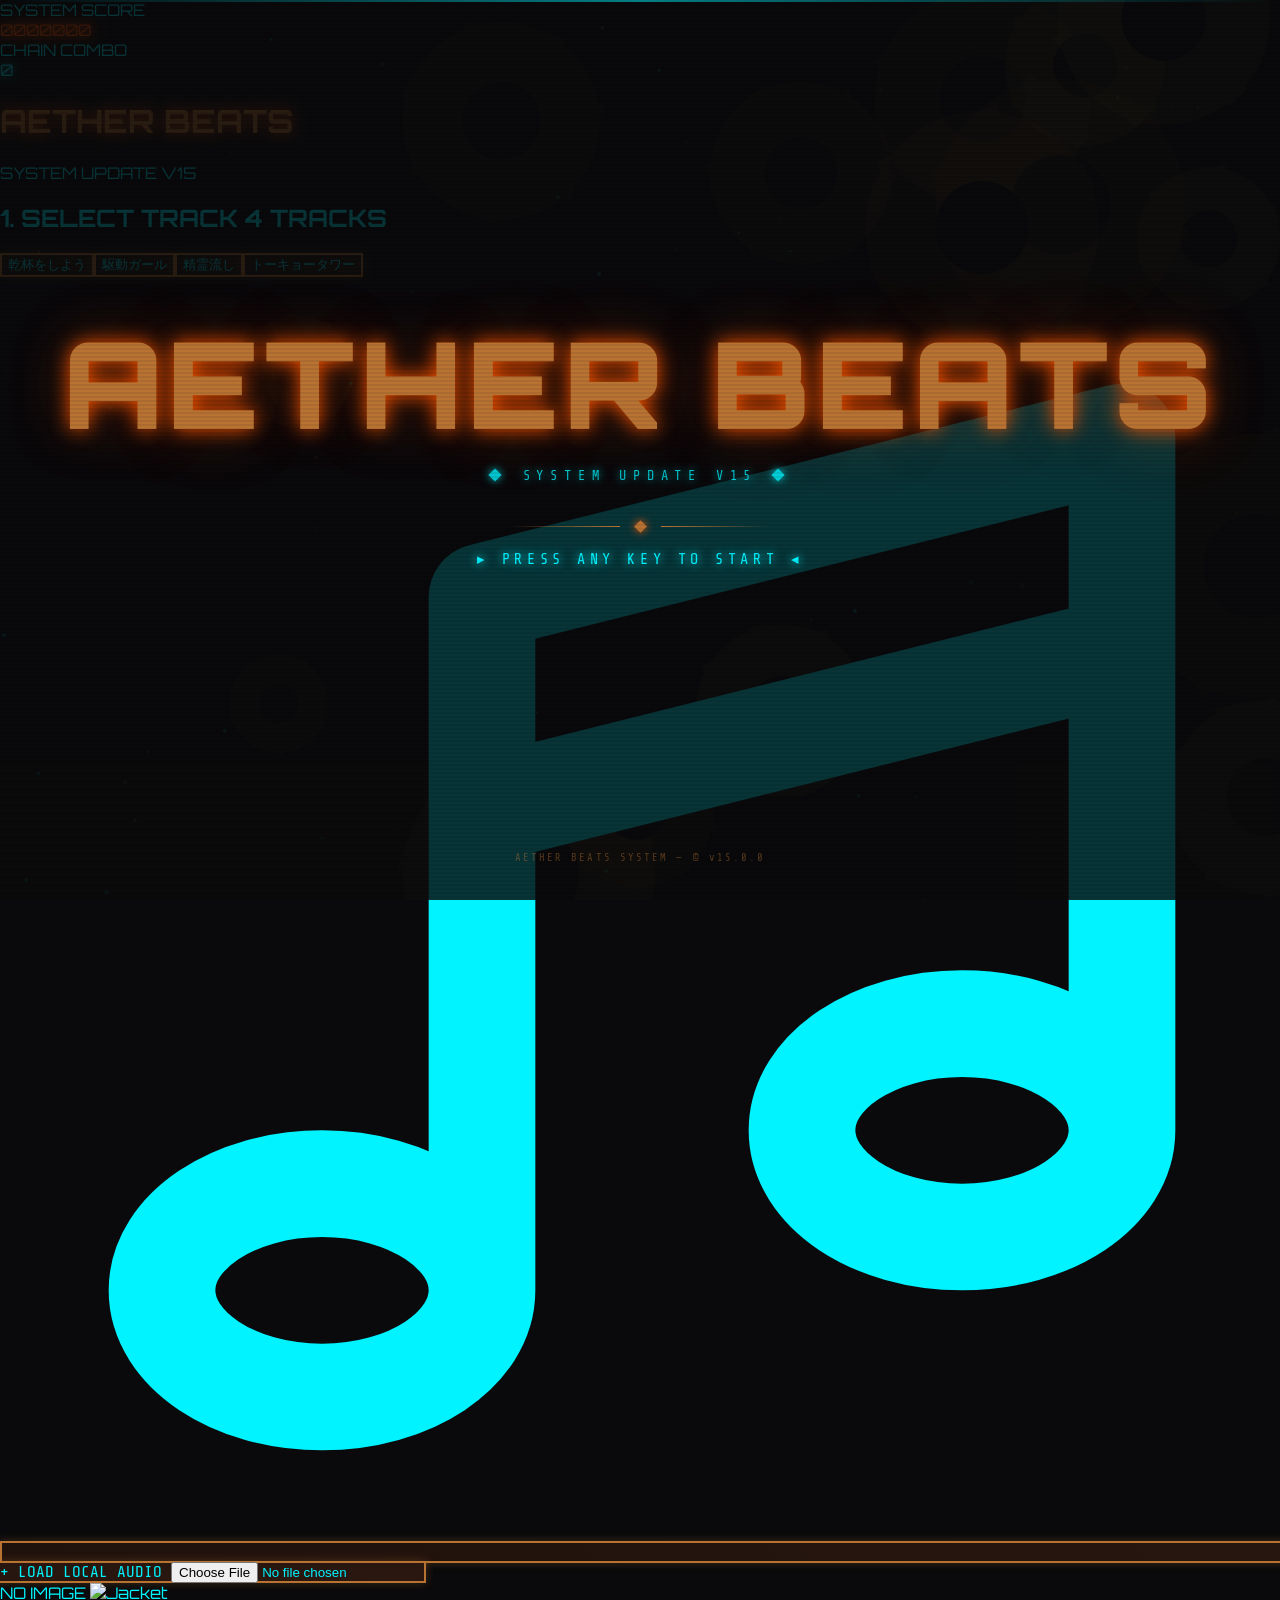
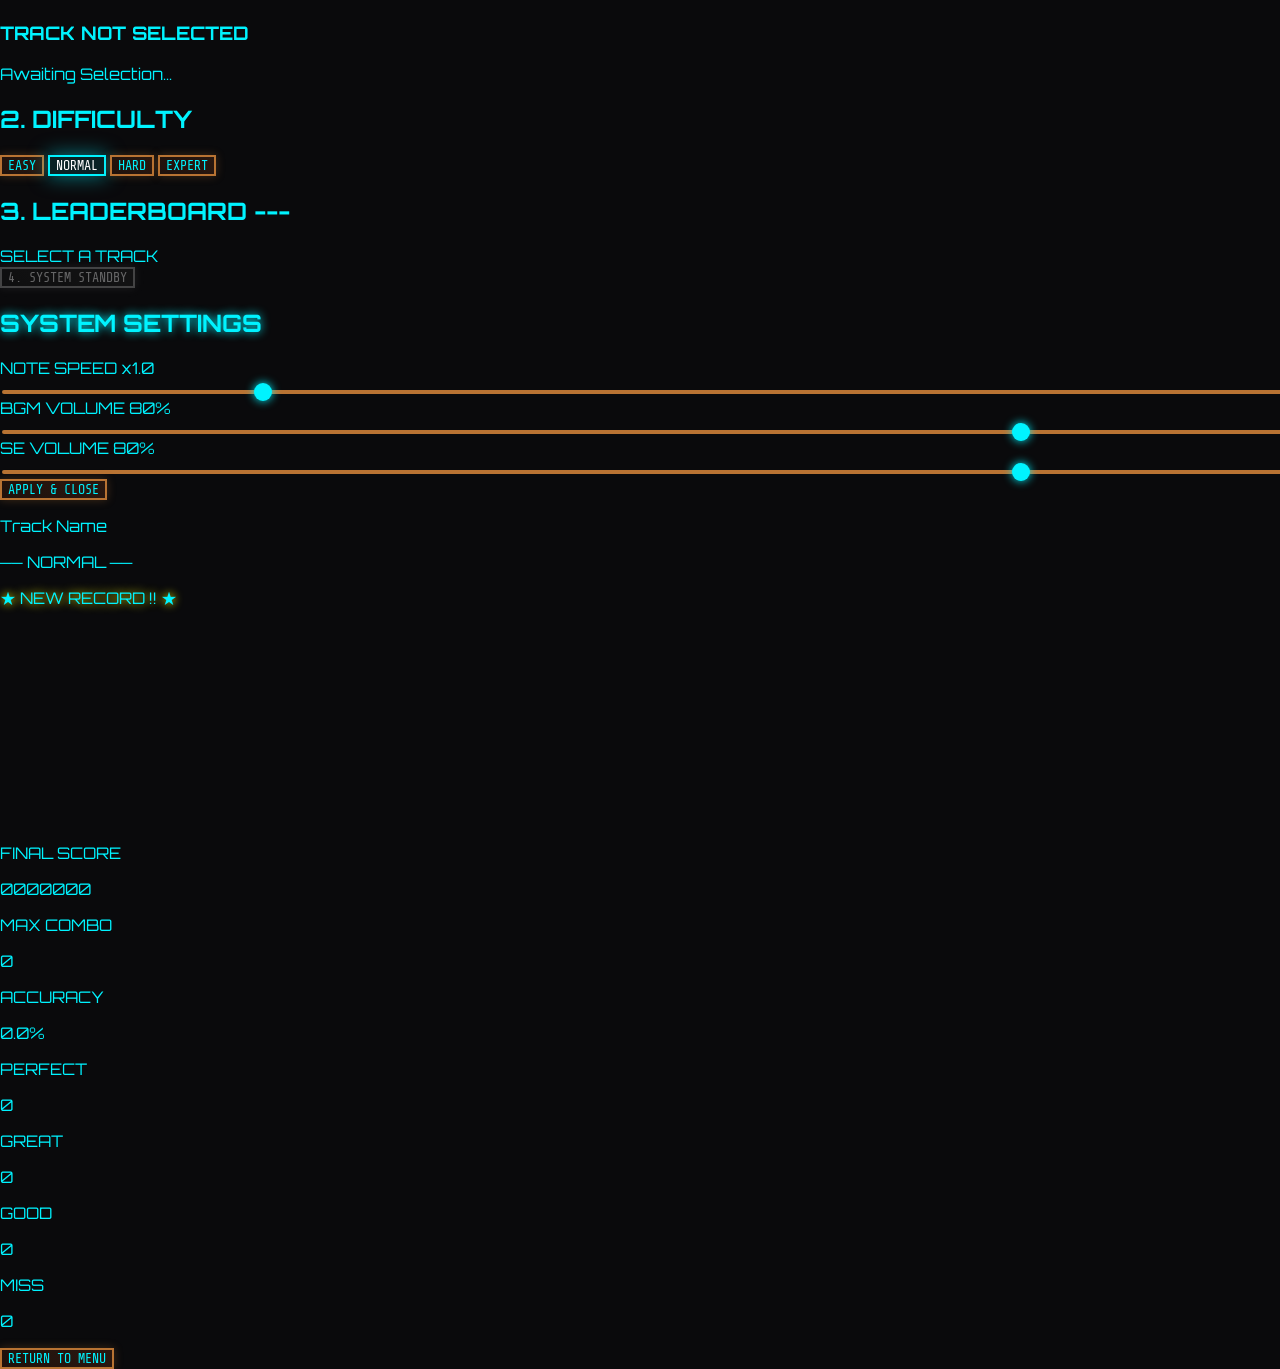
==== ver12/aether_beats.html @ c6d5b1ac "Add files via upload" ====
<!DOCTYPE html>
<html lang="ja">
<head>
    <meta charset="UTF-8">
    <meta name="viewport" content="width=device-width, initial-scale=1.0, maximum-scale=1.0, user-scalable=no">
    <title>AETHER BEATS</title>
    <script src="https://cdn.tailwindcss.com"></script>
    <link rel="stylesheet" href="aether_beats.css">
</head>
<body>

    <!-- Global CRT scan effects -->
    <div class="scanlines"></div>
    <div class="scan-sweep"></div>

    <!-- Overlay layers -->
    <div id="transition-overlay"></div>
    <div id="miss-flash"></div>
    <div id="combo-milestone"></div>
    <div id="engage-overlay"></div>

    <!-- ============================================================
         TITLE SCREEN
    ============================================================ -->
    <div id="title-screen">
        <div class="title-logo-wrap">
            <div class="title-logo-glitch g2">AETHER BEATS</div>
            <div class="title-logo-glitch g1">AETHER BEATS</div>
            <div class="title-logo">AETHER BEATS</div>
            <div class="title-subtitle">◆ SYSTEM UPDATE V15 ◆</div>
        </div>
        <div class="title-decoration">
            <div class="title-line"></div>
            <div class="title-diamond"></div>
            <div class="title-line right"></div>
        </div>
        <div class="press-start-text">▸ PRESS ANY KEY TO START ◂</div>
        <div class="title-chord">
            <span style="animation-delay:0s"></span>
            <span style="animation-delay:0.15s"></span>
            <span style="animation-delay:0.3s"></span>
            <span style="animation-delay:0.45s"></span>
            <span style="animation-delay:0.6s"></span>
            <span style="animation-delay:0.45s"></span>
            <span style="animation-delay:0.3s"></span>
            <span style="animation-delay:0.15s"></span>
            <span style="animation-delay:0s"></span>
        </div>
        <div class="title-version">AETHER BEATS SYSTEM — © v15.0.0</div>
    </div>

    <!-- ============================================================
         BOOT SCREEN
    ============================================================ -->
    <div id="boot-screen">
        <div id="boot-lines"></div>
    </div>

    <!-- ============================================================
         SETTINGS BUTTON (top-right, always visible during play)
    ============================================================ -->
    <button
        onclick="openSettings()"
        class="absolute top-4 right-4 md:top-6 md:right-6 z-[45] pointer-events-auto text-[var(--copper)] hover:text-[var(--neon-cyan)] transition-all p-2 rounded-full bg-black/50 backdrop-blur-sm border border-[var(--copper)] hover:shadow-[0_0_15px_var(--neon-cyan)]"
    >
        <svg xmlns="http://www.w3.org/2000/svg" class="h-6 w-6 md:h-8 md:w-8" fill="none" viewBox="0 0 24 24" stroke="currentColor">
            <path stroke-linecap="round" stroke-linejoin="round" stroke-width="2" d="M10.325 4.317c.426-1.756 2.924-1.756 3.35 0a1.724 1.724 0 002.573 1.066c1.543-.94 3.31.826 2.37 2.37a1.724 1.724 0 001.065 2.572c1.756.426 1.756 2.924 0 3.35a1.724 1.724 0 00-1.066 2.573c.94 1.543-.826 3.31-2.37 2.37a1.724 1.724 0 00-2.572 1.065c-.426 1.756-2.924 1.756-3.35 0a1.724 1.724 0 00-2.573-1.066c-1.543.94-3.31-.826-2.37-2.37a1.724 1.724 0 00-1.065-2.572c-1.756-.426-1.756-2.924 0-3.35a1.724 1.724 0 001.066-2.573c-.94-1.543.826-3.31 2.37-2.37.996.608 2.296.07 2.572-1.065z"/>
            <path stroke-linecap="round" stroke-linejoin="round" stroke-width="2" d="M15 12a3 3 0 11-6 0 3 3 0 016 0z"/>
        </svg>
    </button>

    <!-- ============================================================
         UI LAYER  (HUD + all screens)
    ============================================================ -->
    <div id="ui-layer" class="p-4 md:p-6 flex flex-col justify-between">

        <!-- HUD -->
        <div class="flex justify-between items-start">
            <div>
                <div class="text-xs md:text-sm text-gray-400 font-mono">SYSTEM SCORE</div>
                <div id="score-display" class="text-3xl md:text-5xl font-bold score-glow">0000000</div>
            </div>
            <div class="flex items-start mr-14 md:mr-20">
                <div class="text-right">
                    <div class="text-xs md:text-sm text-gray-400 font-mono">CHAIN COMBO</div>
                    <div id="combo-display" class="text-3xl md:text-5xl font-bold hud-text transition-transform duration-100">0</div>
                </div>
            </div>
        </div>

        <!-- ── MAIN MENU ── -->
        <div id="menu-container" class="absolute inset-0 flex items-center justify-center pointer-events-auto bg-black/80 backdrop-blur-sm z-40 p-4 hidden">
            <div class="bg-[var(--bg-panel)] p-4 md:p-8 border border-[var(--copper)] rounded-xl shadow-[0_0_40px_rgba(184,115,51,0.2)] w-full max-w-4xl flex flex-col max-h-[95vh]">

                <div class="text-center mb-4 md:mb-6">
                    <h1 class="text-3xl md:text-6xl font-black mb-1"
                        style="color:var(--copper);text-shadow:0 0 15px var(--neon-orange);">AETHER BEATS</h1>
                    <p class="text-[10px] md:text-sm text-cyan-500 tracking-[0.4em] font-mono">SYSTEM UPDATE V15</p>
                </div>

                <div class="flex flex-col md:flex-row gap-4 md:gap-6 flex-grow overflow-hidden">

                    <!-- Left: Track List -->
                    <div class="w-full md:w-1/2 flex flex-col overflow-hidden bg-black/50 rounded-lg p-3 md:p-4 border border-gray-800">
                        <h2 class="text-sm text-orange-400 font-mono mb-3 border-b border-gray-700 pb-2 flex justify-between">
                            <span>1. SELECT TRACK</span>
                            <span id="track-count" class="text-cyan-500">0 TRACKS</span>
                        </h2>
                        <div id="track-list" class="overflow-y-auto pr-2 space-y-2 flex-grow pb-2"></div>
                        <div class="mt-3 border-t border-gray-700 pt-3">
                            <label class="btn-steampunk w-full p-3 flex items-center justify-center gap-3 rounded cursor-pointer group">
                                <svg xmlns="http://www.w3.org/2000/svg" class="h-5 w-5 text-orange-400 group-hover:text-cyan-300"
                                     fill="none" viewBox="0 0 24 24" stroke="currentColor">
                                    <path stroke-linecap="round" stroke-linejoin="round" stroke-width="2"
                                          d="M9 19V6l12-3v13M9 19c0 1.105-1.343 2-3 2s-3-.895-3-2 1.343-2 3-2 3 .895 3 2zm12-3c0 1.105-1.343 2-3 2s-3-.895-3-2 1.343-2 3-2 3 .895 3 2zM9 10l12-3"/>
                                </svg>
                                <span class="text-orange-400 font-bold group-hover:text-cyan-300 text-sm tracking-wider">+ LOAD LOCAL AUDIO</span>
                                <input type="file" id="local-file-input" accept="audio/*" class="hidden">
                            </label>
                        </div>
                    </div>

                    <!-- Right: Details + Leaderboard -->
                    <div class="w-full md:w-1/2 flex flex-col overflow-y-auto pr-2">

                        <!-- Jacket & title -->
                        <div class="bg-black/50 p-3 rounded-lg border border-gray-800 mb-4 flex flex-col justify-center items-center relative min-h-[140px] md:min-h-[160px]">
                            <div id="jacket-container"
                                 class="w-20 h-20 md:w-24 md:h-24 mb-2 rounded border-2 border-gray-700 bg-gray-900 flex flex-col justify-center items-center overflow-hidden shadow-[0_0_15px_rgba(0,0,0,0.5)] relative">
                                <span id="no-image-text" class="text-gray-600 font-mono text-[10px] tracking-widest absolute">NO IMAGE</span>
                                <img id="jacket-image" src="" alt="Jacket"
                                     class="w-full h-full object-cover hidden z-10 transition-opacity duration-300">
                            </div>
                            <h3 id="selected-title" class="text-base md:text-lg font-bold text-center text-white truncate w-full px-2">TRACK NOT SELECTED</h3>
                            <p  id="selected-status" class="text-xs text-gray-500 font-mono mt-1">Awaiting Selection...</p>
                        </div>

                        <!-- Difficulty -->
                        <div class="mb-4">
                            <h2 class="text-xs text-gray-400 font-mono mb-2">2. DIFFICULTY</h2>
                            <div class="grid grid-cols-2 md:grid-cols-4 gap-2">
                                <button onclick="setDifficulty('easy')"   id="diff-easy"   class="btn-steampunk py-2 text-xs md:text-sm rounded">EASY</button>
                                <button onclick="setDifficulty('normal')" id="diff-normal" class="btn-steampunk py-2 text-xs md:text-sm rounded active">NORMAL</button>
                                <button onclick="setDifficulty('hard')"   id="diff-hard"   class="btn-steampunk py-2 text-xs md:text-sm rounded">HARD</button>
                                <button onclick="setDifficulty('expert')" id="diff-expert" class="btn-steampunk py-2 text-xs md:text-sm rounded">EXPERT</button>
                            </div>
                        </div>

                        <!-- Leaderboard -->
                        <div class="mb-4 bg-black/60 border border-gray-800 rounded p-3 flex-grow">
                            <h2 class="text-xs text-gray-400 font-mono mb-2 flex justify-between items-end border-b border-gray-800 pb-1">
                                <span>3. LEADERBOARD</span>
                                <span id="leaderboard-diff" class="text-sm font-bold tracking-wider">---</span>
                            </h2>
                            <div id="leaderboard-list" class="space-y-1.5 font-mono text-sm mt-2">
                                <div class="text-center text-gray-600 text-xs py-2">SELECT A TRACK</div>
                            </div>
                        </div>

                        <button id="start-btn"
                                class="btn-steampunk w-full py-3 md:py-4 text-lg md:text-xl font-bold tracking-widest rounded-lg mt-auto"
                                disabled>
                            4. SYSTEM STANDBY
                        </button>
                    </div>
                </div>
            </div>
        </div>

        <!-- ── SETTINGS MODAL ── -->
        <div id="settings-modal"
             class="absolute inset-0 flex items-center justify-center hidden pointer-events-auto bg-black/80 backdrop-blur-md z-50 p-4">
            <div class="bg-[var(--bg-panel)] p-6 md:p-8 border-2 border-[var(--copper)] rounded-xl shadow-[0_0_40px_rgba(0,243,255,0.15)] w-full max-w-md relative">
                <h2 class="text-3xl font-bold text-cyan-400 mb-8 font-mono text-center"
                    style="text-shadow:0 0 10px var(--neon-cyan);">SYSTEM SETTINGS</h2>
                <div class="space-y-8">
                    <div class="bg-black/40 p-4 rounded border border-gray-800">
                        <div class="flex justify-between items-center mb-4">
                            <span class="text-sm text-gray-300 font-mono">NOTE SPEED</span>
                            <span id="speed-display" class="text-cyan-400 font-bold font-mono text-lg">x1.0</span>
                        </div>
                        <input type="range" id="speed-slider" min="0.5" max="3.0" step="0.1" value="1.0">
                    </div>
                    <div class="bg-black/40 p-4 rounded border border-gray-800">
                        <div class="flex justify-between items-center mb-4">
                            <span class="text-sm text-gray-300 font-mono">BGM VOLUME</span>
                            <span id="bgm-vol-display" class="text-cyan-400 font-bold font-mono text-lg">80%</span>
                        </div>
                        <input type="range" id="bgm-vol-slider" min="0" max="1" step="0.05" value="0.8">
                    </div>
                    <div class="bg-black/40 p-4 rounded border border-gray-800">
                        <div class="flex justify-between items-center mb-4">
                            <span class="text-sm text-gray-300 font-mono">SE VOLUME</span>
                            <span id="se-vol-display" class="text-cyan-400 font-bold font-mono text-lg">80%</span>
                        </div>
                        <input type="range" id="se-vol-slider" min="0" max="1" step="0.05" value="0.8">
                    </div>
                </div>
                <button onclick="closeSettings()"
                        class="btn-steampunk w-full py-4 mt-8 text-xl font-bold tracking-widest rounded-lg">
                    APPLY & CLOSE
                </button>
            </div>
        </div>

        <!-- ── RESULT SCREEN ── -->
        <div id="result-screen"
             class="absolute inset-0 flex flex-col items-center justify-center hidden pointer-events-auto bg-black/95 backdrop-blur-lg z-40 overflow-auto py-6">

            <p id="result-track-name"
               class="text-xl md:text-3xl font-bold text-cyan-300 mb-1 truncate max-w-2xl px-4 text-center">Track Name</p>
            <p id="result-diff-badge"
               class="text-xs font-mono mb-5 tracking-widest text-gray-400">── NORMAL ──</p>

            <p id="result-highscore-msg"
               class="text-yellow-400 font-bold text-xl md:text-2xl mb-4 hidden animate-pulse font-mono tracking-widest"
               style="text-shadow:0 0 10px yellow;">★ NEW RECORD !! ★</p>

            <!-- Rank + stats -->
            <div class="flex items-center gap-8 md:gap-14 mb-6">
                <div id="result-rank">S</div>
                <div class="flex flex-col gap-3">
                    <div>
                        <p class="text-[10px] text-gray-500 font-mono">FINAL SCORE</p>
                        <p id="result-score" class="text-cyan-400 font-bold text-3xl md:text-5xl font-mono">0000000</p>
                    </div>
                    <div>
                        <p class="text-[10px] text-gray-500 font-mono">MAX COMBO</p>
                        <p id="result-combo" class="text-orange-400 font-bold text-2xl md:text-4xl font-mono">0</p>
                    </div>
                    <div>
                        <p class="text-[10px] text-gray-500 font-mono">ACCURACY</p>
                        <p id="result-accuracy" class="text-green-400 font-bold text-xl font-mono">0.0%</p>
                    </div>
                </div>
            </div>

            <!-- Judge breakdown -->
            <div class="grid grid-cols-4 gap-4 md:gap-8 text-center mb-6 border border-gray-800 rounded-lg p-4 bg-black/40">
                <div>
                    <p class="text-purple-400 text-[10px] font-mono mb-1">PERFECT</p>
                    <p id="result-perfect" class="text-white font-bold text-xl md:text-2xl font-mono">0</p>
                </div>
                <div>
                    <p class="text-cyan-400 text-[10px] font-mono mb-1">GREAT</p>
                    <p id="result-great" class="text-white font-bold text-xl md:text-2xl font-mono">0</p>
                </div>
                <div>
                    <p class="text-green-400 text-[10px] font-mono mb-1">GOOD</p>
                    <p id="result-good" class="text-white font-bold text-xl md:text-2xl font-mono">0</p>
                </div>
                <div>
                    <p class="text-red-400 text-[10px] font-mono mb-1">MISS</p>
                    <p id="result-miss" class="text-white font-bold text-xl md:text-2xl font-mono">0</p>
                </div>
            </div>

            <button onclick="returnToMenu()"
                    class="btn-steampunk px-10 py-3 md:py-4 rounded-lg text-lg md:text-xl font-bold tracking-widest">
                RETURN TO MENU
            </button>
        </div>

    </div><!-- /#ui-layer -->

    <!-- Canvas (z-index: 1, behind UI) -->
    <canvas id="gameCanvas"></canvas>

    <!-- Judgement text container -->
    <div id="judge-container"></div>

    <script src="aether_beats.js"></script>
</body>
</html>
---- ver12/aether_beats.css ----
@import url('https://fonts.googleapis.com/css2?family=Orbitron:wght@400;700;900&family=Share+Tech+Mono&display=swap');

/* ============================================================
   CSS VARIABLES
============================================================ */
:root {
    --neon-cyan:   #00f3ff;
    --neon-orange: #ff5500;
    --brass:       #b5a642;
    --copper:      #b87333;
    --bg-dark:     #0a0a0c;
    --bg-panel:    rgba(10, 10, 12, 0.9);
    --diff-easy:   #00ff88;
    --diff-normal: #00f3ff;
    --diff-hard:   #ffaa00;
    --diff-expert: #ff0044;
}

* { box-sizing: border-box; }

body {
    margin: 0;
    overflow: hidden;
    background-color: var(--bg-dark);
    color: var(--neon-cyan);
    font-family: 'Orbitron', sans-serif;
    user-select: none;
    touch-action: none;
}

canvas {
    display: block;
    position: absolute;
    top: 0; left: 0;
    z-index: 1;
}

#ui-layer {
    position: absolute;
    top: 0; left: 0;
    width: 100%; height: 100%;
    pointer-events: none;
    z-index: 10;
}

.pointer-events-auto { pointer-events: auto; }
.score-glow  { text-shadow: 0 0 10px var(--neon-orange), 0 0 20px var(--neon-orange); color: var(--neon-orange); }
.hud-text    { text-shadow: 0 0 10px var(--neon-cyan); }

/* ============================================================
   BUTTONS
============================================================ */
.btn-steampunk {
    background: linear-gradient(45deg, #1f110c, #2a1810);
    border: 2px solid var(--copper);
    color: var(--neon-cyan);
    box-shadow: 0 0 10px rgba(184, 115, 51, 0.3);
    transition: all 0.2s ease;
    font-family: 'Share Tech Mono', monospace;
    cursor: pointer;
}
.btn-steampunk:hover:not(:disabled) {
    background: linear-gradient(45deg, #2a1810, #3a2215);
    box-shadow: 0 0 15px var(--neon-cyan);
    transform: translateY(-2px);
}
.btn-steampunk.active {
    border-color: var(--neon-cyan);
    box-shadow: 0 0 20px rgba(0, 243, 255, 0.5);
    background: rgba(0, 243, 255, 0.1);
    color: #fff;
}
.btn-steampunk:disabled {
    opacity: 0.5;
    cursor: not-allowed;
    filter: grayscale(100%);
    transform: none;
}

/* Difficulty button active states */
#diff-easy.active   { border-color: var(--diff-easy);   box-shadow: 0 0 20px rgba(0,255,136,0.5);  background: rgba(0,255,136,0.1);  color: #fff; }
#diff-normal.active { border-color: var(--diff-normal); box-shadow: 0 0 20px rgba(0,243,255,0.5);  background: rgba(0,243,255,0.1);  color: #fff; }
#diff-hard.active   { border-color: var(--diff-hard);   box-shadow: 0 0 20px rgba(255,170,0,0.5);  background: rgba(255,170,0,0.1);  color: #fff; }
#diff-expert.active { border-color: var(--diff-expert); box-shadow: 0 0 20px rgba(255,0,68,0.5);   background: rgba(255,0,68,0.1);   color: #fff; }

/* ============================================================
   RANGE INPUTS
============================================================ */
input[type=range] { -webkit-appearance: none; background: transparent; width: 100%; }
input[type=range]::-webkit-slider-thumb {
    -webkit-appearance: none; height: 18px; width: 18px; border-radius: 50%;
    background: var(--neon-cyan); cursor: pointer; margin-top: -7px;
    box-shadow: 0 0 10px var(--neon-cyan);
}
input[type=range]::-webkit-slider-runnable-track {
    width: 100%; height: 4px; cursor: pointer; background: var(--copper); border-radius: 2px;
}

/* ============================================================
   JUDGEMENT TEXT
============================================================ */
@keyframes popOut {
    0%   { transform: translate(-50%, -50%) scale(0.5);  opacity: 1; }
    50%  { transform: translate(-50%, -65%) scale(1.3);  opacity: 1; }
    100% { transform: translate(-50%, -80%) scale(1.1);  opacity: 0; }
}
.judgement {
    position: absolute; left: 50%; top: 60%;
    transform: translate(-50%, -50%);
    font-size: 3.5rem; font-weight: 900;
    pointer-events: none; opacity: 0;
    z-index: 20;
    animation: popOut 0.55s ease-out forwards;
    font-family: 'Orbitron', sans-serif;
}

/* ============================================================
   SCROLLBAR
============================================================ */
::-webkit-scrollbar { width: 6px; }
::-webkit-scrollbar-track { background: rgba(0,0,0,0.5); border-radius: 3px; }
::-webkit-scrollbar-thumb { background: var(--copper); border-radius: 3px; }

/* ============================================================
   SCANLINES (always visible)
============================================================ */
.scanlines {
    position: fixed; inset: 0; pointer-events: none; z-index: 800;
    background: repeating-linear-gradient(
        0deg,
        transparent, transparent 2px,
        rgba(0,0,0,0.07) 2px, rgba(0,0,0,0.07) 4px
    );
    animation: scanMove 10s linear infinite;
}
@keyframes scanMove { from { background-position: 0 0; } to { background-position: 0 200px; } }

.scan-sweep {
    position: fixed; left: 0; width: 100%; height: 2px;
    background: linear-gradient(to right, transparent 0%, rgba(0,243,255,0.5) 50%, transparent 100%);
    z-index: 801; pointer-events: none;
    animation: sweepDown 7s linear infinite;
}
@keyframes sweepDown {
    0%   { top: -5px;   opacity: 0; }
    3%   { opacity: 1; }
    97%  { opacity: 0.6; }
    100% { top: 100vh;  opacity: 0; }
}

/* ============================================================
   TRANSITION OVERLAY
============================================================ */
#transition-overlay {
    position: fixed; inset: 0; z-index: 900;
    pointer-events: none; opacity: 0; background: white;
}

/* ============================================================
   MISS FLASH
============================================================ */
#miss-flash {
    position: fixed; inset: 0; z-index: 16; pointer-events: none; opacity: 0;
    background: radial-gradient(ellipse at center, transparent 40%, rgba(255,0,68,0.5) 100%);
}
@keyframes missFlashAnim { 0% { opacity: 1; } 100% { opacity: 0; } }

/* ============================================================
   COMBO MILESTONE
============================================================ */
#combo-milestone {
    position: fixed; left: 50%; top: 42%; transform: translate(-50%, -50%);
    font-family: 'Orbitron', sans-serif; font-weight: 900;
    pointer-events: none; z-index: 25; opacity: 0;
    text-align: center; white-space: nowrap;
}
@keyframes milestoneAnim {
    0%   { transform: translate(-50%, -50%) scale(0.3);  opacity: 0; }
    18%  { transform: translate(-50%, -50%) scale(1.25); opacity: 1; }
    40%  { transform: translate(-50%, -50%) scale(0.98); opacity: 1; }
    75%  { transform: translate(-50%, -50%) scale(1.0);  opacity: 1; }
    100% { transform: translate(-50%, -50%) scale(1.05); opacity: 0; }
}

/* ============================================================
   TITLE SCREEN
============================================================ */
#title-screen {
    position: absolute; inset: 0; z-index: 90;
    display: flex; flex-direction: column;
    align-items: center; justify-content: center;
    background: rgba(10, 10, 12, 0.82);
    pointer-events: auto;
}
@keyframes titleGlitchOut {
    0%   { opacity: 1; transform: none;                           filter: none; }
    15%  { opacity: 1; transform: translateX(-8px) skewX(-3deg); filter: hue-rotate(90deg) brightness(1.5); }
    30%  { opacity: 1; transform: translateX(8px)  skewX(3deg);  filter: hue-rotate(200deg); }
    50%  { opacity: 0.6; transform: scaleY(1.08);                filter: brightness(2.5); }
    70%  { opacity: 0.3; transform: scaleY(0.9) skewX(-2deg); }
    85%  { opacity: 0.1; transform: scaleY(0.2); }
    100% { opacity: 0;   transform: scaleY(0); }
}

.title-logo-wrap { position: relative; text-align: center; margin-bottom: 0.5rem; }

.title-logo {
    font-size: clamp(2.8rem, 9.5vw, 7.5rem);
    font-weight: 900; color: var(--copper); letter-spacing: 0.04em;
    font-family: 'Orbitron', sans-serif;
    text-shadow: 0 0 20px var(--neon-orange), 0 0 60px rgba(255,85,0,0.25), 0 0 100px rgba(255,85,0,0.1);
    animation: titleFloat 3.5s ease-in-out infinite;
    position: relative;
}
@keyframes titleFloat {
    0%, 100% { transform: translateY(0);    filter: brightness(1);   }
    50%       { transform: translateY(-9px); filter: brightness(1.2); }
}

.title-logo-glitch {
    position: absolute; top: 0; left: 0; width: 100%;
    font-size: clamp(2.8rem, 9.5vw, 7.5rem); font-weight: 900;
    letter-spacing: 0.04em; font-family: 'Orbitron', sans-serif; opacity: 0;
}
.title-logo-glitch.g1 { color: #00f3ff; animation: glitch1 6s infinite steps(1) 0.3s; }
.title-logo-glitch.g2 { color: #ff0044; animation: glitch2 6s infinite steps(1) 1.8s; }

@keyframes glitch1 {
    0%, 88%, 100% { opacity: 0; transform: translate(0);        clip-path: none; }
    89% { opacity: .75; transform: translate(-5px,  2px); clip-path: inset( 8% 0 70% 0); }
    90% { opacity: .75; transform: translate( 5px, -2px); clip-path: inset(55% 0  8% 0); }
    91% { opacity: .5;  transform: translate(-2px,  0);   clip-path: inset(28% 0 38% 0); }
    92% { opacity: 0; }
    94% { opacity: .4;  transform: translate( 3px,  1px); clip-path: inset( 3% 0 83% 0); }
    95% { opacity: 0; }
}
@keyframes glitch2 {
    0%, 91%, 100% { opacity: 0; transform: translate(0);        clip-path: none; }
    92% { opacity: .65; transform: translate( 6px,  0);   clip-path: inset(38% 0 28% 0); }
    93% { opacity: .65; transform: translate(-6px,  1px); clip-path: inset(65% 0  8% 0); }
    94% { opacity: 0; }
    96% { opacity: .4;  transform: translate( 2px, -1px); clip-path: inset(18% 0 58% 0); }
    97% { opacity: 0; }
}

.title-subtitle {
    font-family: 'Share Tech Mono', monospace;
    font-size: clamp(0.5rem, 1.5vw, 0.85rem);
    color: var(--neon-cyan); letter-spacing: 0.5em; margin-top: 0.6rem;
    text-shadow: 0 0 8px var(--neon-cyan); opacity: 0.8;
}

.title-decoration { display: flex; align-items: center; gap: 1rem; margin: 1.8rem 0 1.2rem; }
.title-line       { height: 1px; width: clamp(50px, 9vw, 110px); background: linear-gradient(to right, transparent, var(--copper)); }
.title-line.right { background: linear-gradient(to left, transparent, var(--copper)); }
.title-diamond {
    width: 9px; height: 9px; background: var(--copper); transform: rotate(45deg);
    box-shadow: 0 0 8px var(--neon-orange); animation: diamondPulse 1.6s ease-in-out infinite;
}
@keyframes diamondPulse {
    0%, 100% { transform: rotate(45deg) scale(1);   box-shadow: 0 0  8px var(--neon-orange); }
    50%       { transform: rotate(45deg) scale(1.6); box-shadow: 0 0 22px var(--neon-orange); }
}

@keyframes pressStart { 0%, 49% { opacity: 1; } 50%, 100% { opacity: 0; } }
.press-start-text {
    animation: pressStart 1.3s infinite;
    color: var(--neon-cyan);
    text-shadow: 0 0 10px var(--neon-cyan), 0 0 22px rgba(0,243,255,0.3);
    font-family: 'Share Tech Mono', monospace;
    font-size: clamp(0.65rem, 1.8vw, 0.95rem); letter-spacing: 0.3em;
}
.title-version {
    position: absolute; bottom: 4%;
    font-family: 'Share Tech Mono', monospace; font-size: 0.65rem;
    color: rgba(184, 115, 51, 0.45); letter-spacing: 0.2em;
}

.title-chord { display: flex; gap: 3px; margin-top: 1.5rem; }
.title-chord span {
    display: block; width: 3px; background: var(--copper); opacity: 0.5;
    animation: chordPulse 2s ease-in-out infinite;
}
@keyframes chordPulse {
    0%, 100% { height: 12px; opacity: 0.4; }
    50%       { height: 28px; opacity: 0.9; }
}

/* ============================================================
   BOOT SCREEN
============================================================ */
#boot-screen {
    position: absolute; inset: 0; z-index: 89;
    background: #000; display: none; flex-direction: column;
    justify-content: center; padding: 8%; opacity: 0;
    transition: opacity 0.3s;
}
.boot-line {
    font-family: 'Share Tech Mono', monospace;
    font-size: clamp(0.52rem, 1.15vw, 0.78rem); margin: 1.5px 0; opacity: 0;
    color: #00f3ff;
}
.boot-line.ok     { color: #00ff88; }
.boot-line.warn   { color: #ffaa00; }
.boot-line.header { color: var(--copper); font-size: clamp(0.65rem, 1.3vw, 0.95rem); margin-bottom: 6px; }
.boot-cursor {
    display: inline-block; width: 10px; height: 1.2em;
    background: #00f3ff; vertical-align: middle;
    animation: blinkCursor 0.8s step-end infinite;
}
@keyframes blinkCursor { 0%, 100% { opacity: 1; } 50% { opacity: 0; } }

/* ============================================================
   RESULT SCREEN — RANK
============================================================ */
#result-rank {
    font-family: 'Orbitron', sans-serif; font-weight: 900;
    font-size: clamp(5rem, 18vw, 10rem); opacity: 0; display: block;
}
@keyframes rankReveal {
    0%   { transform: scale(3);    opacity: 0; filter: blur(30px); }
    55%  { transform: scale(0.88); opacity: 1; filter: blur(0); }
    72%  { transform: scale(1.08); }
    86%  { transform: scale(0.97); }
    100% { transform: scale(1);    opacity: 1; }
}
@keyframes rankGolden {
    0%   { transform: scale(3);    opacity: 0; filter: blur(30px); }
    55%  { transform: scale(0.88); opacity: 1; filter: blur(0); }
    72%  { transform: scale(1.1); }
    86%  { transform: scale(0.97); }
    100% { transform: scale(1);    opacity: 1; filter: drop-shadow(0 0 30px #ffd700); }
}
.rank-S { color: #ffd700; text-shadow: 0 0 40px #ffd700, 0 0 80px rgba(255,215,0,0.35); animation: rankGolden 0.9s  ease-out forwards !important; }
.rank-A { color: #00f3ff; text-shadow: 0 0 30px #00f3ff;                                animation: rankReveal 0.85s ease-out forwards !important; }
.rank-B { color: #00ff88; text-shadow: 0 0 20px #00ff88;                                animation: rankReveal 0.85s ease-out forwards !important; }
.rank-C { color: #ffaa00; text-shadow: 0 0 20px #ffaa00;                                animation: rankReveal 0.85s ease-out forwards !important; }
.rank-D { color: #ff0044; text-shadow: 0 0 20px #ff0044;                                animation: rankReveal 0.85s ease-out forwards !important; }

/* ============================================================
   COUNTDOWN
============================================================ */
.countdown-num {
    position: fixed; left: 50%; top: 50%; transform: translate(-50%, -50%);
    font-family: 'Orbitron', sans-serif; font-weight: 900;
    font-size: clamp(5rem, 18vw, 10rem);
    pointer-events: none; z-index: 50; opacity: 0;
    animation: countdownPop 0.5s ease-out forwards;
}
@keyframes countdownPop {
    0%   { transform: translate(-50%, -50%) scale(1.8);  opacity: 0; }
    30%  { transform: translate(-50%, -50%) scale(0.95); opacity: 1; }
    65%  { transform: translate(-50%, -50%) scale(1.0);  opacity: 1; }
    100% { transform: translate(-50%, -50%) scale(1.05); opacity: 0; }
}

/* ============================================================
   ENGAGE RING (game-start transition)
============================================================ */
#engage-overlay {
    position: fixed; inset: 0; z-index: 700; pointer-events: none;
    opacity: 0; display: flex; align-items: center; justify-content: center;
}
.engage-ring {
    position: absolute; border: 2px solid var(--neon-cyan); border-radius: 50%;
    animation: engageRingExpand 0.6s ease-out forwards;
}
@keyframes engageRingExpand {
    0%   { width:  50px;  height:  50px;  opacity: 1; transform: translate(-50%, -50%); }
    100% { width: 300vw;  height: 300vh;  opacity: 0; transform: translate(-50%, -50%); }
}
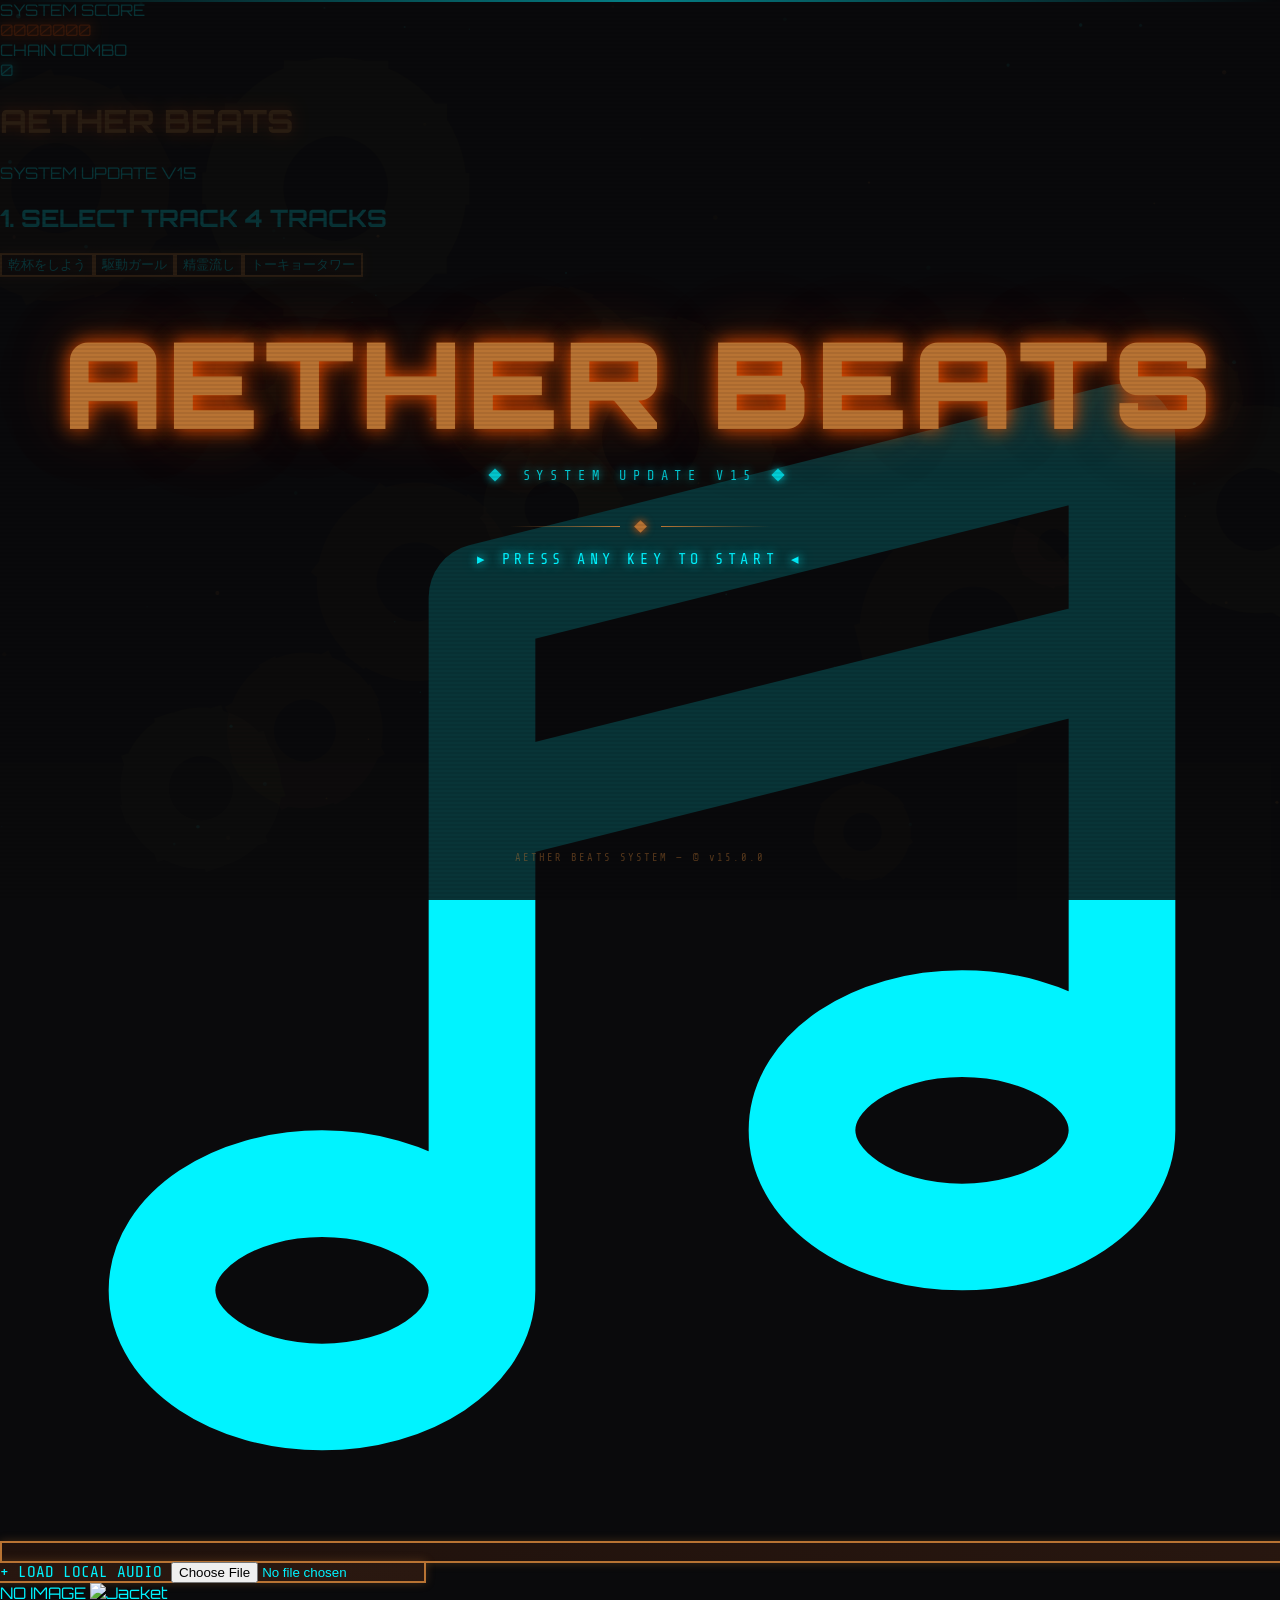
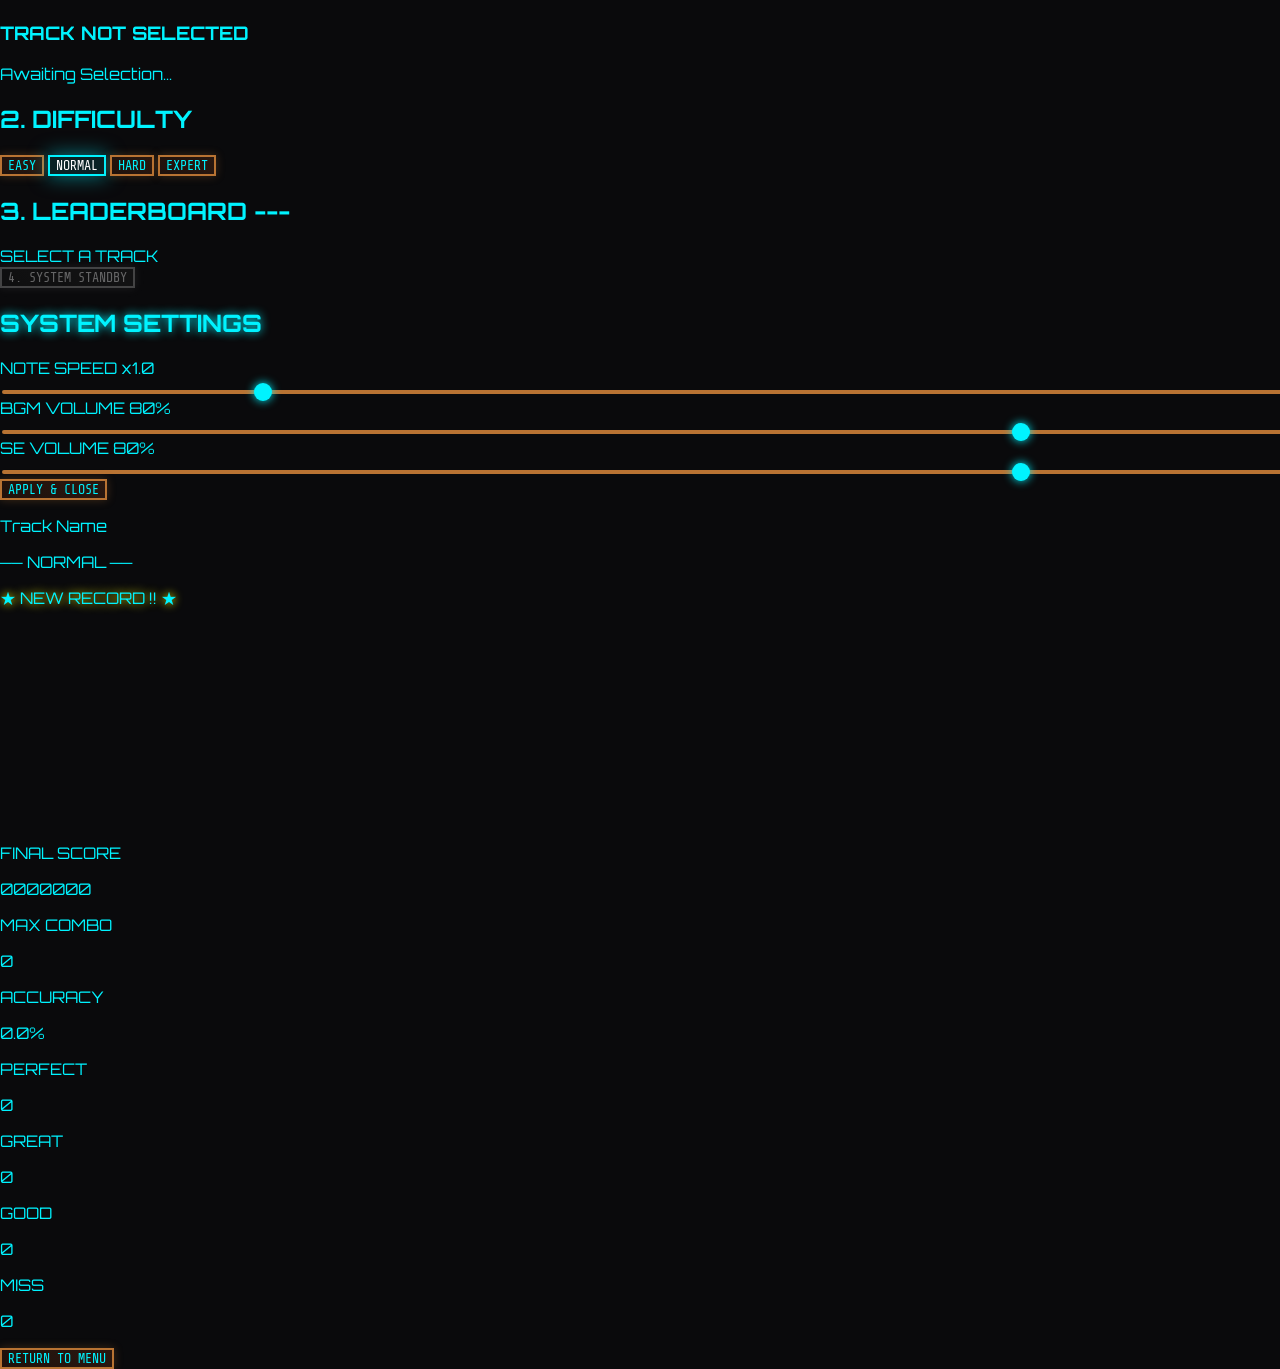
==== commit 62ea47a4: "Update aether_beats.html" ====
--- a/ver12/aether_beats.html
+++ b/ver12/aether_beats.html
@@ -3,7 +3,7 @@
 <head>
     <meta charset="UTF-8">
     <meta name="viewport" content="width=device-width, initial-scale=1.0, maximum-scale=1.0, user-scalable=no">
-    <title>AETHER BEATS</title>
+    <title>AETHER BEAT</title>
     <script src="https://cdn.tailwindcss.com"></script>
     <link rel="stylesheet" href="aether_beats.css">
 </head>
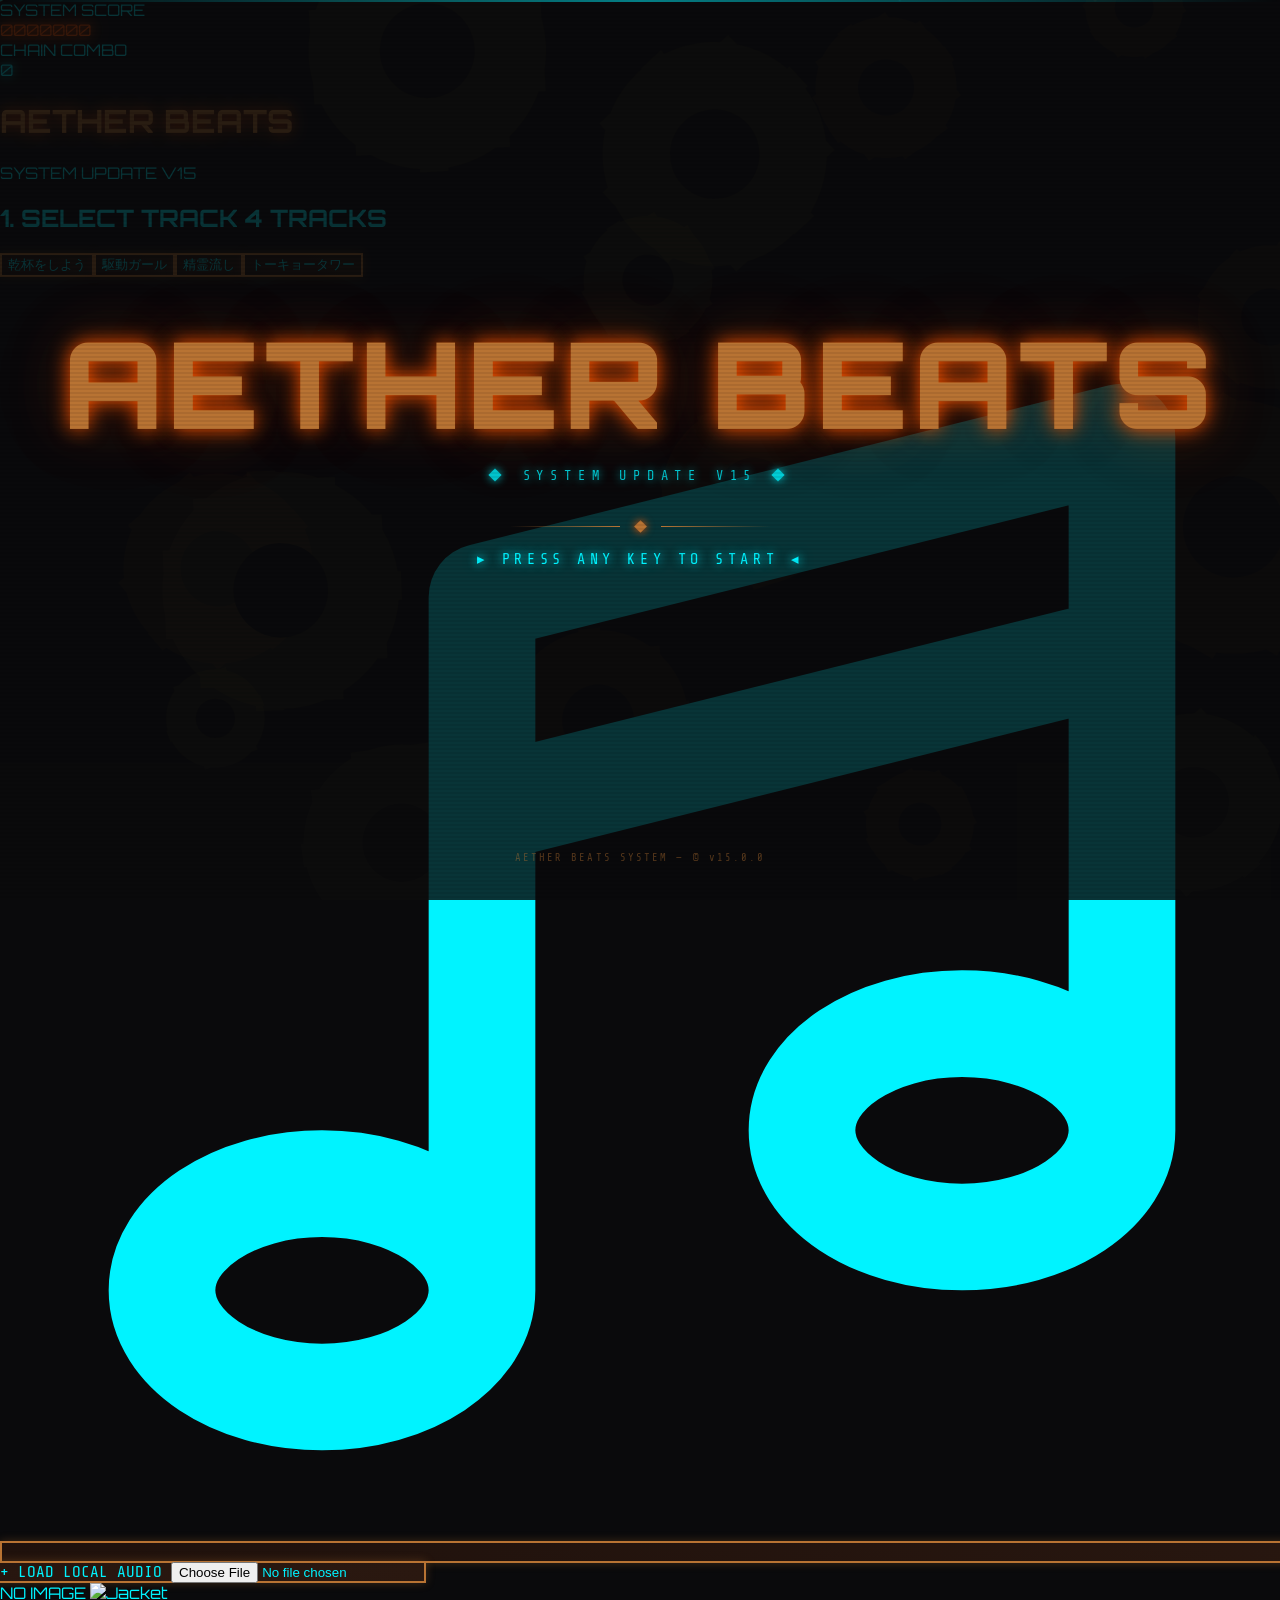
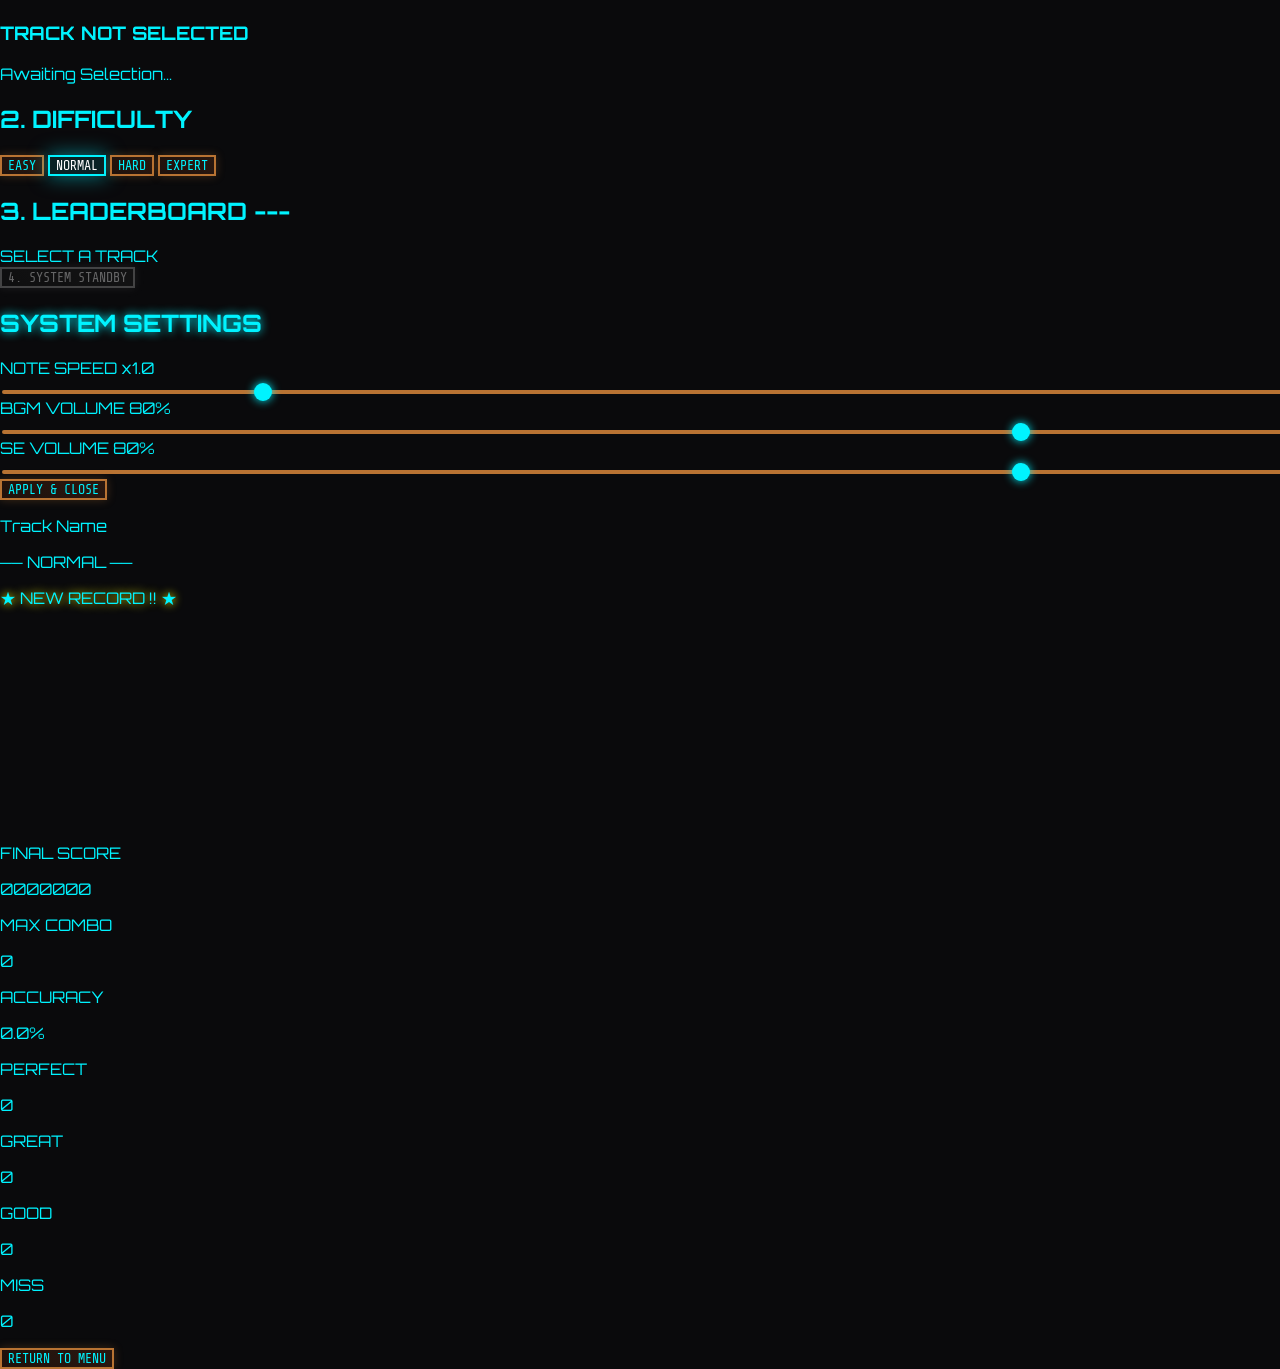
==== commit 042675ac: "Update aether_beats.html" ====
--- a/ver12/aether_beats.html
+++ b/ver12/aether_beats.html
@@ -3,7 +3,7 @@
 <head>
     <meta charset="UTF-8">
     <meta name="viewport" content="width=device-width, initial-scale=1.0, maximum-scale=1.0, user-scalable=no">
-    <title>AETHER BEAT</title>
+    <title>AETHER BEATS</title>
     <script src="https://cdn.tailwindcss.com"></script>
     <link rel="stylesheet" href="aether_beats.css">
 </head>
